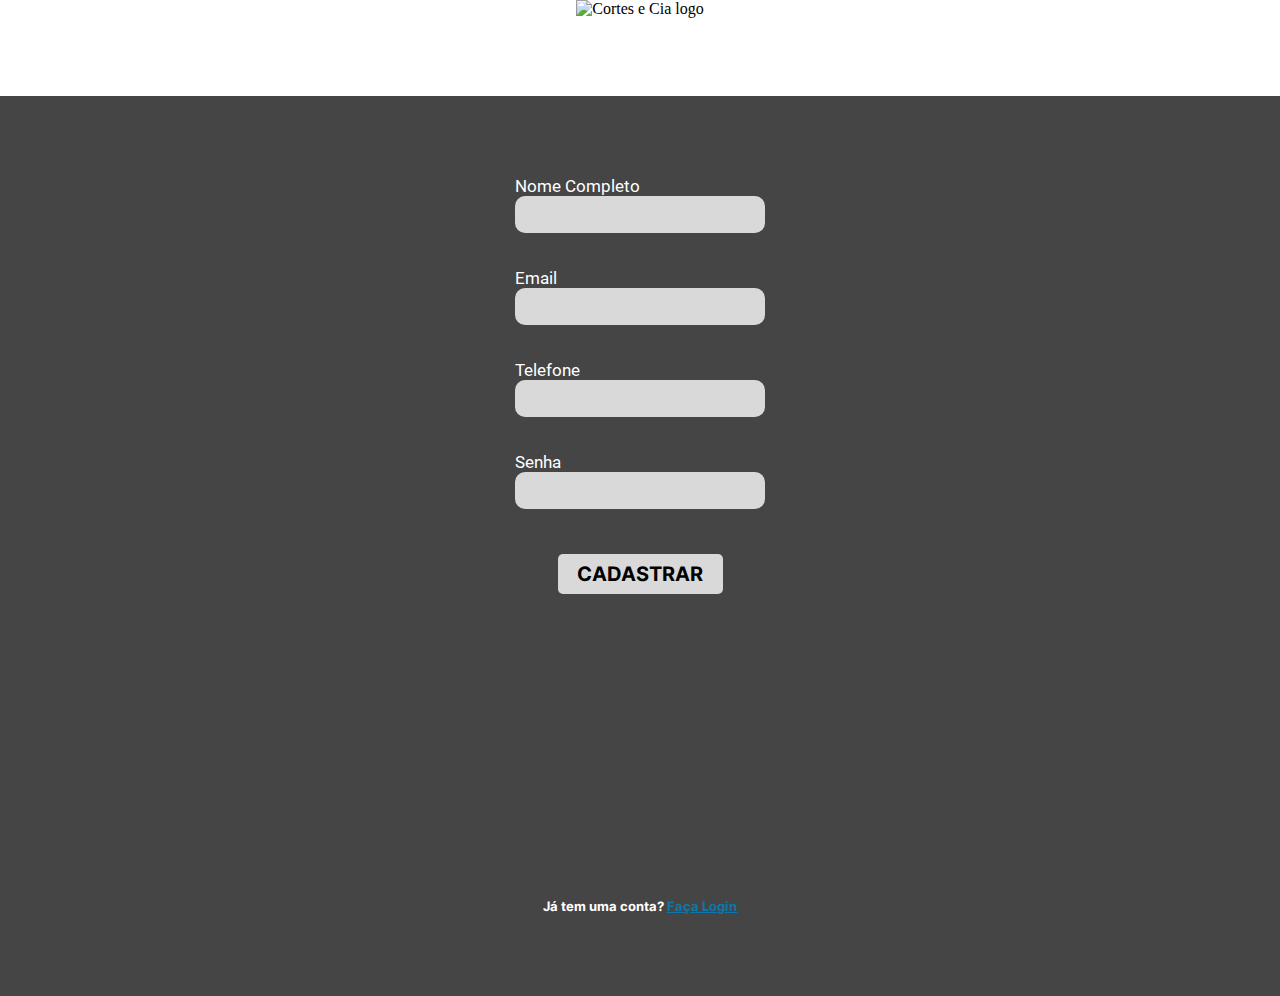
==== Cadastro/cadastro.html @ a256f94d "Add files via upload" ====
<!DOCTYPE html>
<html lang="pt-br">
<head>
    <meta charset="UTF-8">
    <meta name="viewport" content="width=device-width, initial-scale=1.0">
    <link rel="stylesheet" href="cadastro.css">
    <title>Cadastro</title>
</head>
<body>
    <header>
        <img src="../imagens/logo.png" alt="Cortes e Cia logo">
    </header>
    <div>
        <main>
            <form action="" method="post" id="cadastro">
                <div class="campos">
                    <label for="inome">Nome Completo</label>
                    <input type="text" name="nome" id="inome">
                </div>
                <div class="campos">
                    <label for="iemail">Email</label>
                    <input type="email" name="email" id="iemail">               
                </div>
                <div class="campos">
                    <label for="itel">Telefone</label>
                    <input type="tel" name="tel" id="itel">
                </div>
                <div class="campos">
                    <label for="isenha">Senha</label>
                    <input type="text" name="senha" id="isenha">
                </div>
                <div class="botao">
                    <input type="submit" value="cadastrar">
                </div>
            </form>
            <div id="enviar_login">
                <p>Já tem uma conta?</p>
                <a href="../index.html">Faça Login</a>
            </div>
        </main>
    </div>
</body>
</html>
---- Cadastro/cadastro.css ----
@charset "utf-8";

@font-face {
    font-family: 'Roboto';
    src: url(../Fontes/Roboto/Roboto-Regular.ttf) format(truetype);
}
@font-face {
    font-family: 'Inter';
    src: url(../Fontes/Inter/Inter-VariableFont_slnt\,wght.ttf) format(truetype);
}
*{
    padding: 0;
    margin: 0;
}
header{
    background-color: #ffffff;
    height: 96px;
    text-align: center;
    box-shadow: 0;
}
header img{
    width: 120px;
    height: 96px;
}
body{
    height: 100vh;
    width: 100vw;
}
body > div{
    height: 100%;
    width: 100%;
    background: url(../imagens/fundo.jpg) no-repeat;
    background-size: cover;
}
main{
    height: 100vh;
    width: 100vw;
    background-color: #000000ba;
    position: relative;
    text-align: center;
}
form{
    margin-top: 80px;
    position: absolute;
    left: 50%;
    transform: translate(-50%,0);
}
form > div.campos{
    width: 250px;
    display: block;
}
form > div.campos > label{
    display: block;
    color: white;
    font-family: 'Roboto';
    font-size: 17px;
    font-style: normal;
    font-weight: 400;
    line-height: normal;
    text-align: left;
}
form > div.campos > input{
    margin-bottom: 35px;
    width: 230px;
    padding: 10px;
    height: 17px;
    border-radius: 10px;
    background: #D9D9D9;
    border: none;
    font-size: 16px;
}
form > div > input[type=submit]{
    font-family: 'Inter';
    text-align: center;
    width: 165px;
    height: 40px; 
    font-size: 20px;
    font-weight: bolder;
    border-radius: 5px;
    background: #D9D9D9; 
    border: none;
    margin-top: 10px;
    cursor: pointer;
    text-transform: uppercase;
}
div#enviar_login{
    display: block;
    position: absolute;
    top: 90%;
    left: 50%;

    transform: translate(-50%,-50%);

    font-family: 'Inter';
    font-weight: 700;
    font-size: 13px;
}
p{
    display: inline-block;
    color: white;
}
a{
    color: #0E76A8; 
    text-decoration: underline;
    cursor: pointer;
    padding: 2px 0px;
}
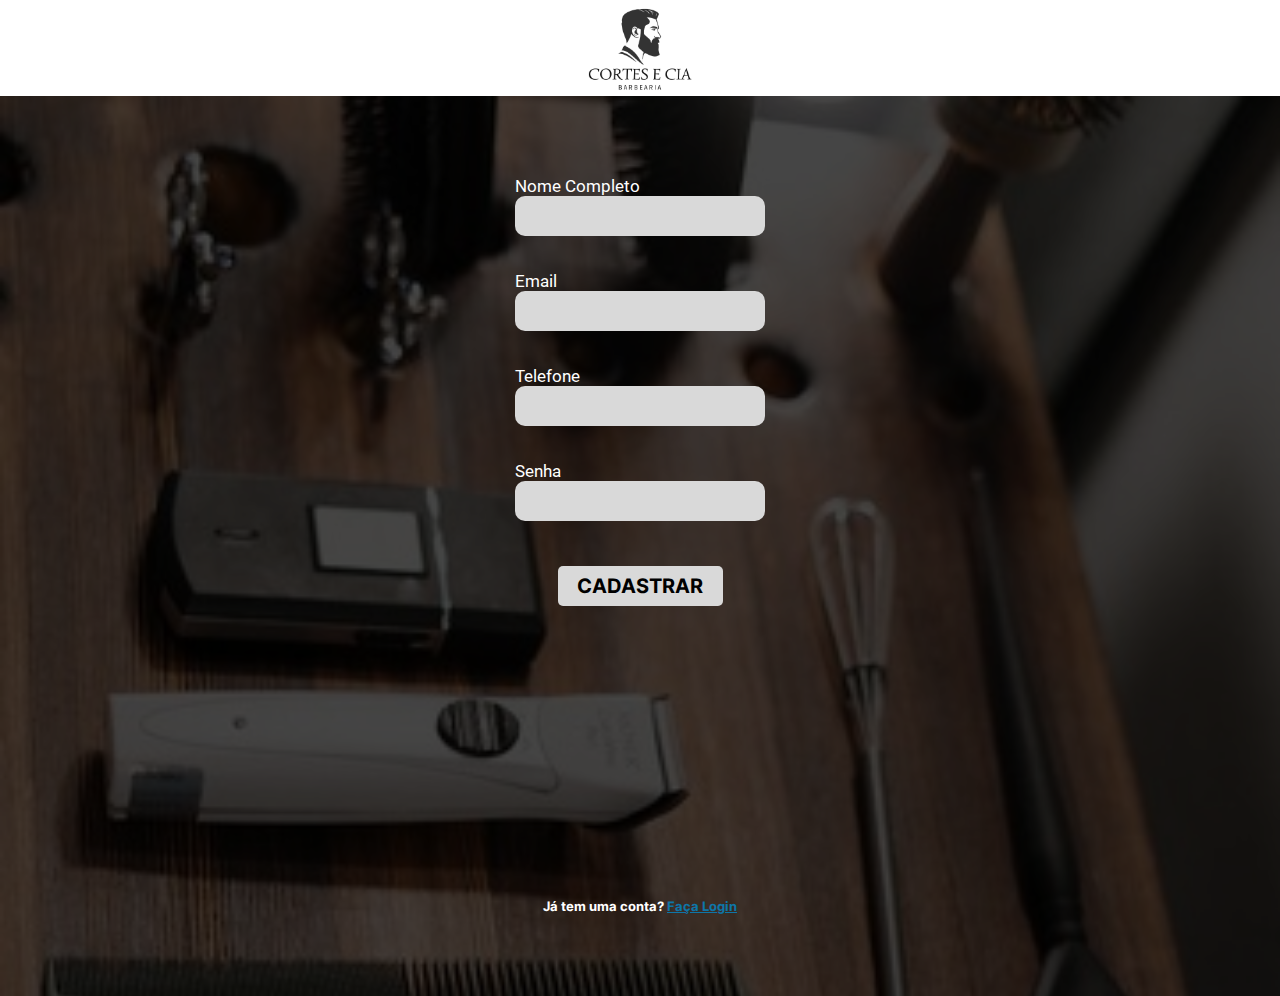
==== commit 60535584: "Add files via upload" ====
--- a/Cadastro/cadastro.html
+++ b/Cadastro/cadastro.html
@@ -8,7 +8,7 @@
 </head>
 <body>
     <header>
-        <img src="../imagens/logo.png" alt="Cortes e Cia logo">
+        <img src="../Imagens/logo.png" alt="Cortes e Cia logo">
     </header>
     <div>
         <main>
--- a/Cadastro/cadastro.css
+++ b/Cadastro/cadastro.css
@@ -29,7 +29,7 @@
 body > div{
     height: 100%;
     width: 100%;
-    background: url(../imagens/fundo.jpg) no-repeat;
+    background: url(../Imagens/fundo.jpg) no-repeat;
     background-size: cover;
 }
 main{
@@ -63,7 +63,7 @@
     margin-bottom: 35px;
     width: 230px;
     padding: 10px;
-    height: 17px;
+    height: 20px;
     border-radius: 10px;
     background: #D9D9D9;
     border: none;
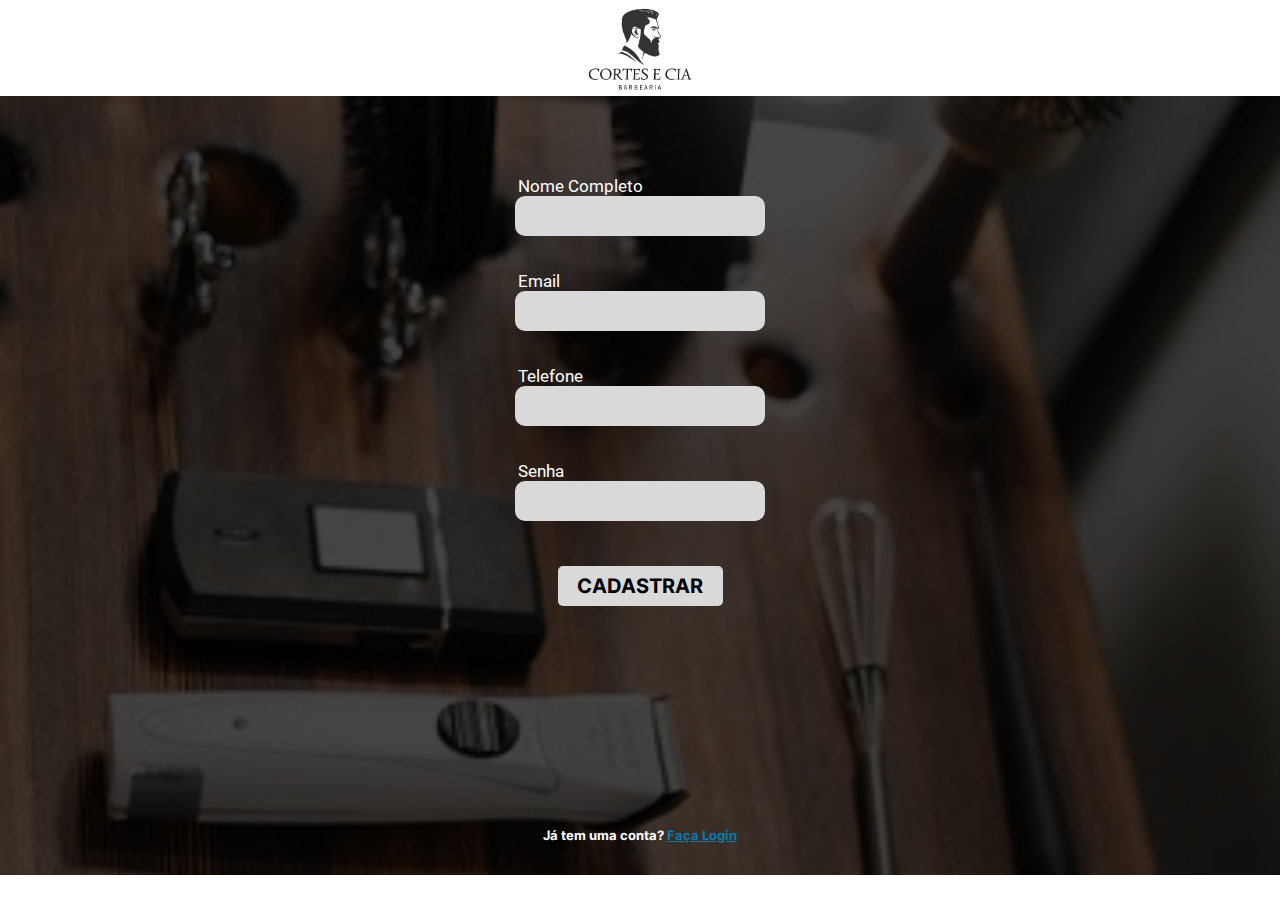
==== commit f7a56d16: "Add files via upload" ====
--- a/Cadastro/cadastro.html
+++ b/Cadastro/cadastro.html
@@ -33,11 +33,11 @@
                     <input type="submit" value="cadastrar">
                 </div>
             </form>
-            <div id="enviar_login">
-                <p>Já tem uma conta?</p>
-                <a href="../index.html">Faça Login</a>
-            </div>
         </main>
+        <div id="enviar_login">
+            <p>Já tem uma conta?</p>
+            <a href="../index.html">Faça Login</a>
+        </div>
     </div>
 </body>
 </html>--- a/Cadastro/cadastro.css
+++ b/Cadastro/cadastro.css
@@ -23,18 +23,15 @@
     height: 96px;
 }
 body{
-    height: 100vh;
-    width: 100vw;
+    height: 86.5vh;
 }
 body > div{
     height: 100%;
-    width: 100%;
     background: url(../Imagens/fundo.jpg) no-repeat;
     background-size: cover;
 }
 main{
-    height: 100vh;
-    width: 100vw;
+    height: 100%;
     background-color: #000000ba;
     position: relative;
     text-align: center;
@@ -58,6 +55,7 @@
     font-weight: 400;
     line-height: normal;
     text-align: left;
+    margin-left: 3px;
 }
 form > div.campos > input{
     margin-bottom: 35px;
@@ -84,16 +82,14 @@
     text-transform: uppercase;
 }
 div#enviar_login{
+    width: 100%;
     display: block;
-    position: absolute;
-    top: 90%;
-    left: 50%;
-
-    transform: translate(-50%,-50%);
-
+    text-align: center;
     font-family: 'Inter';
     font-weight: 700;
     font-size: 13px;
+    margin-top: -48px;
+    position: absolute;
 }
 p{
     display: inline-block;
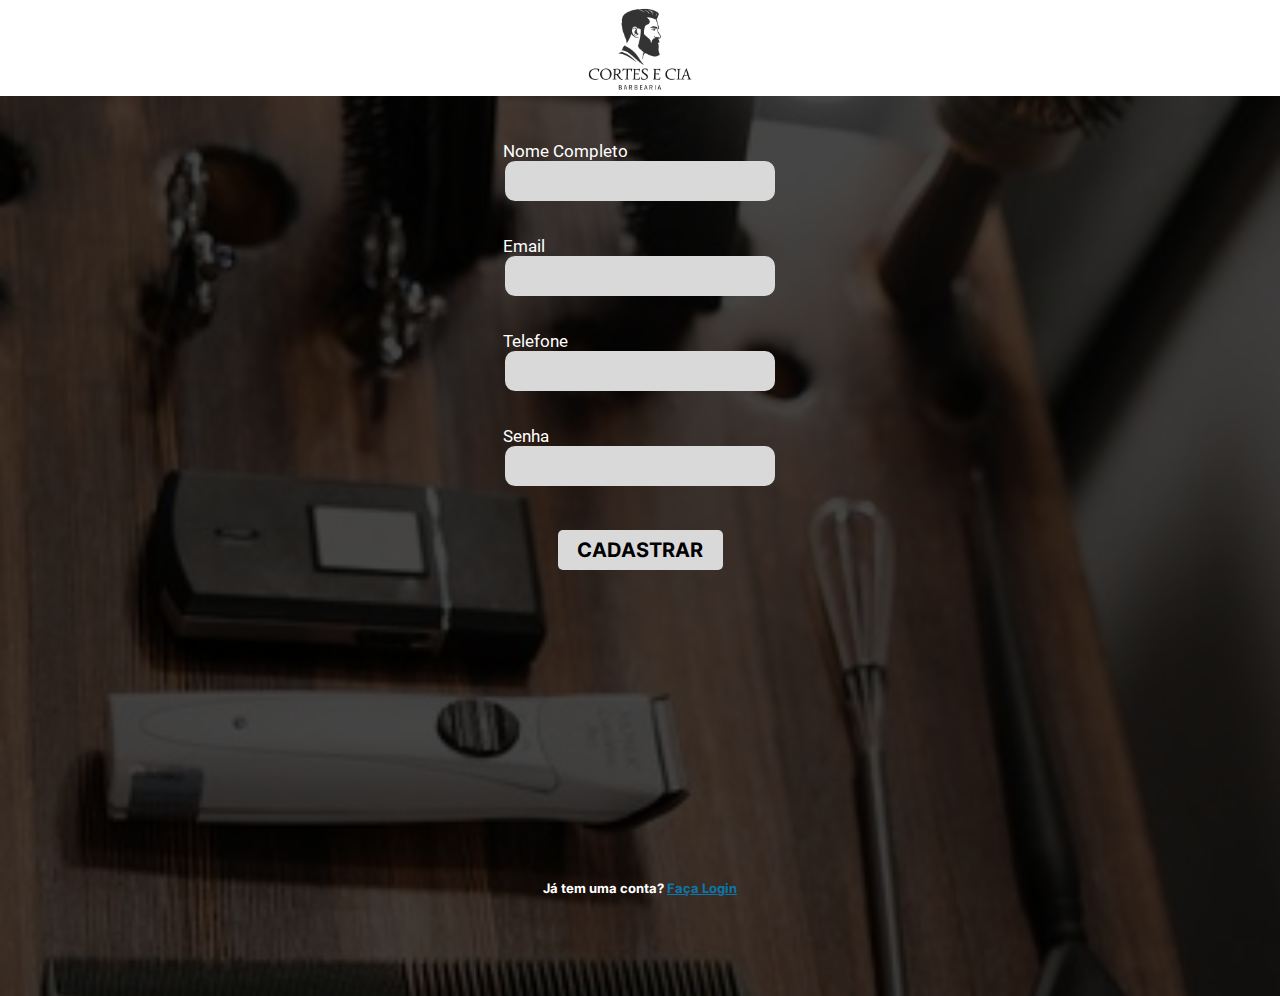
==== commit a0ba1681: "Add files via upload" ====
--- a/Cadastro/cadastro.html
+++ b/Cadastro/cadastro.html
@@ -8,9 +8,9 @@
 </head>
 <body>
     <header>
-        <img src="../Imagens/logo.png" alt="Cortes e Cia logo">
+        <a href="../index.html"><img src="../Imagens/logo.png" alt="Cortes e Cia logo"></a>
     </header>
-    <div>
+    <div id="imagem_fundo">
         <main>
             <form action="" method="post" id="cadastro">
                 <div class="campos">
@@ -33,11 +33,11 @@
                     <input type="submit" value="cadastrar">
                 </div>
             </form>
+            <div id="enviar_login">
+                <p>Já tem uma conta?</p>
+                <a id="login" href="../index.html">Faça Login</a>
+            </div>
         </main>
-        <div id="enviar_login">
-            <p>Já tem uma conta?</p>
-            <a href="../index.html">Faça Login</a>
-        </div>
     </div>
 </body>
 </html>--- a/Cadastro/cadastro.css
+++ b/Cadastro/cadastro.css
@@ -23,27 +23,29 @@
     height: 96px;
 }
 body{
-    height: 86.5vh;
+    height: calc(100vh - 96px);
+    background-color: #3d2e18;
 }
-body > div{
-    height: 100%;
+body > div#imagem_fundo{
+    height: 100vh;
     background: url(../Imagens/fundo.jpg) no-repeat;
     background-size: cover;
 }
 main{
-    height: 100%;
+    height:100vh;
     background-color: #000000ba;
     position: relative;
     text-align: center;
 }
 form{
-    margin-top: 80px;
+    margin-top: 5vh;
     position: absolute;
     left: 50%;
     transform: translate(-50%,0);
 }
 form > div.campos{
-    width: 250px;
+    width: 85vw;
+    max-width: 300px;
     display: block;
 }
 form > div.campos > label{
@@ -55,11 +57,12 @@
     font-weight: 400;
     line-height: normal;
     text-align: left;
-    margin-left: 3px;
+    margin-left: 1vw;
 }
 form > div.campos > input{
     margin-bottom: 35px;
-    width: 230px;
+    width: 80vw;
+    max-width: 250px;
     padding: 10px;
     height: 20px;
     border-radius: 10px;
@@ -77,25 +80,25 @@
     border-radius: 5px;
     background: #D9D9D9; 
     border: none;
-    margin-top: 10px;
+    margin-top: 1vh;
     cursor: pointer;
     text-transform: uppercase;
 }
 div#enviar_login{
-    width: 100%;
-    display: block;
     text-align: center;
     font-family: 'Inter';
     font-weight: 700;
     font-size: 13px;
-    margin-top: -48px;
     position: absolute;
+    top: 88%;
+    left: 50%;
+    transform: translate(-50%,-50%);
 }
 p{
     display: inline-block;
     color: white;
 }
-a{
+a#login{
     color: #0E76A8; 
     text-decoration: underline;
     cursor: pointer;
